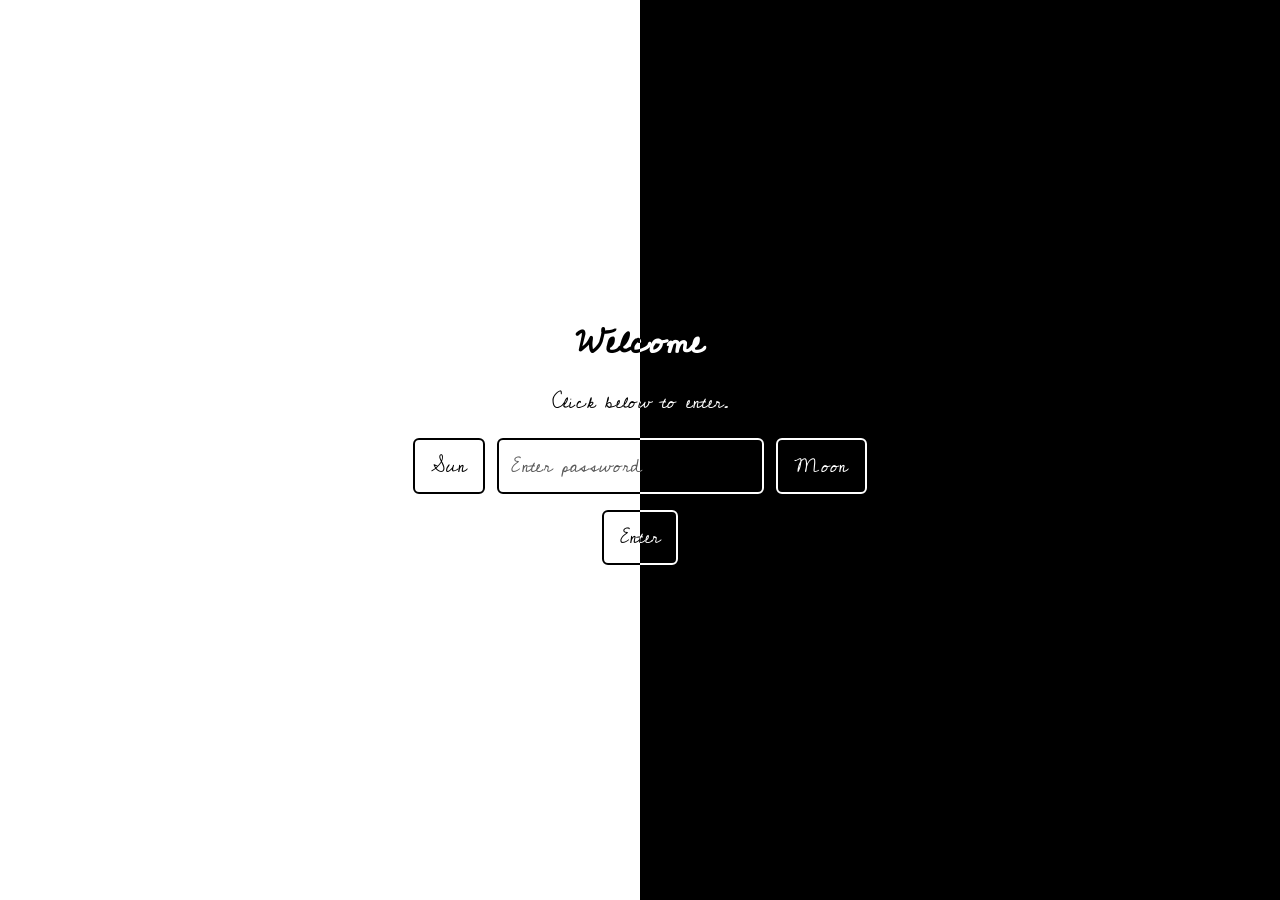
==== index.html @ f0e1de77 "Update index.html" ====
<!DOCTYPE html>
<html lang="en">
<head>
    <meta charset="UTF-8">
    <meta name="viewport" content="width=device-width, initial-scale=1.0">
    <title>Equinox</title>

    <link rel="stylesheet" href="./shared.css">

    <style>
        body {
            margin: 0;
            min-height: 100vh;
        }

        .landing {
            min-height: 100vh;
            display: flex;
            flex-direction: column;
            justify-content: center;
            align-items: center;
            gap: 20px;
            text-align: center;
            background: linear-gradient(
                to right,
                white 50%,
                black 50%
            );
        }
    </style>
</head>
<body>
    <main class="landing" id="landing"></main>

    <script type="module">
        import {
            makeText,
            makeButton,
            makeInput
        } from "./shared.js";

     
        const landing = document.getElementById("landing");

        // Create the input
        const password = makeInput("Enter password", "password");

        // Create the row: Sun | Password | Moon
        const controls = document.createElement("div");
        controls.style.display = "flex";
        controls.style.alignItems = "center";
        controls.style.justifyContent = "center";
        controls.style.gap = "12px";

        const sunButton = makeButton("Sun", () => {
            window.location.href = "./solarstream.html";
        });

        const moonButton = makeButton("Moon", () => {
            window.location.href = "./lunardroplets.html";
        });

        controls.append(sunButton, password, moonButton);

        // Create the result message
        const result = makeText("", "p");

        // Track whether the user has won
        let won = false;

        // Create the confirmation button
        const confirm = makeButton("Enter", () => {
         // Prevent another attempt after winning
            if (won) return;

            if (password.value === "your-password") {
                won = true;
                result.textContent = "you've won";

        // Lock all controls
                password.disabled = true;
                sunButton.disabled = true;
                moonButton.disabled = true;
                confirm.disabled = true;

        // Redirect after 3 seconds
                setTimeout(() => {
                    window.location.href = "./eclipse.html";
                }, 3000);
            } else {
                result.textContent = "you've failed";
            }
        });

        // Stack everything vertically
        const passwordBox = document.createElement("div");
        passwordBox.style.display = "flex";
        passwordBox.style.flexDirection = "column";
        passwordBox.style.alignItems = "center";
        passwordBox.style.gap = "16px";

        passwordBox.append(controls, confirm, result);

        // Add everything to the page
        landing.append(
            makeText("Welcome", "h1"),
            makeText("Click below to enter.", "p"),
            passwordBox
        );

    </script>
</body>
</html>
---- shared.css ----
/* shared.css
   Reusable black/white UI helpers for static HTML sites.
   Add class "bg-white" or "bg-black" to the page/section that contains the elements.
*/

@import url('https://fonts.googleapis.com/css2?family=Cedarville+Cursive&display=swap');

/* Default font for the entire website */
body {
    font-family: "Cedarville Cursive", cursive;
}

h1.shared-text {
    font-family: "Cedarville Cursive", cursive;
    font-size: 36px;
    line-height: 1.3;
}

/* All shared text uses the default cursive font */
.shared-text {
    font-family: "Cedarville Cursive", cursive;
    text-align: center;
    font-size: 19px;
    line-height: 1.7;
    letter-spacing: 0.02em;
}

/* Keep ASCII art aligned correctly */
pre,
.ascii-face {
    font-family: monospace;
}

.bg-white {
    background-color: #fff;
    color: #000;
}

.bg-black {
    background-color: #000;
    color: #fff;
}

/* Text created by makeText() */
.shared-text {
    display: inline-block;
    margin: 0;
    color: #fff;
    mix-blend-mode: difference;
}

/* Explicit theme classes make the text contrast predictable. */
.theme-white {
    color: #000;
}

.theme-black {
    color: #fff;
}

/* Buttons created by makeButton() */

.shared-button {
    display: inline-block;
    padding: 0.6rem 1rem;
    border: 2px solid white;
    border-radius: 6px;

    font-family: "Cedarville Cursive", cursive;
    font-size: 19px;
    line-height: 1.7;
    letter-spacing: 0.02em;
    color: white;
    background: black;

    mix-blend-mode: difference;

    cursor: pointer;
    transition: opacity 120ms ease, transform 120ms ease;
}

.shared-button:hover {
    opacity: 0.82;
}

.shared-button:active {
    transform: translateY(1px);
}

.shared-button:focus-visible,
.shared-input:focus-visible {
    outline: 2px solid currentColor;
    outline-offset: 3px;
}

/* These classes are no longer needed for contrast:
   .button-on-white
   .button-on-black
*/

/* Editable input created by makeInput() */
.shared-input {
    box-sizing: border-box;
    display: inline-block;
    padding: 0.6rem 0.75rem;
    border-radius: 6px;
    font: inherit;
    font-size: 19px;
    line-height: 1.7;
    letter-spacing: 0.02em;
    min-width: 12rem;
    color: white;
    background: black;
    border: 2px solid white;
    mix-blend-mode: difference;
}

.input-on-white {
    color: #000;
    background: #fff;
    border-color: #000;
}

.input-on-black {
    color: #fff;
    background: #000;
    border-color: #fff;
}

.shared-input::placeholder {
    color: currentColor;
    opacity: 0.65;
}

/* Default main layout for every page */
.shared-page {
    box-sizing: border-box;
    min-height: 100vh;
    min-height: 100dvh;

    display: flex;
    flex-direction: column;
    align-items: center;
    text-align: center;

    /* Center vertically when content fits;
       allow scrolling when it doesn't. */
    justify-content: center;
    padding: 40px 24px;
    gap: 16px;
}

/* Default text alignment */
.shared-text {
    text-align: center;
}

/* Remove the default input focus outline */
.shared-input:focus:not(:focus-visible),
.shared-input:active {
    outline: none;
    box-shadow: none;
}

.shared-button:focus:not(:focus-visible),
.shared-button:active {
    outline: none;
    box-shadow: none;
}
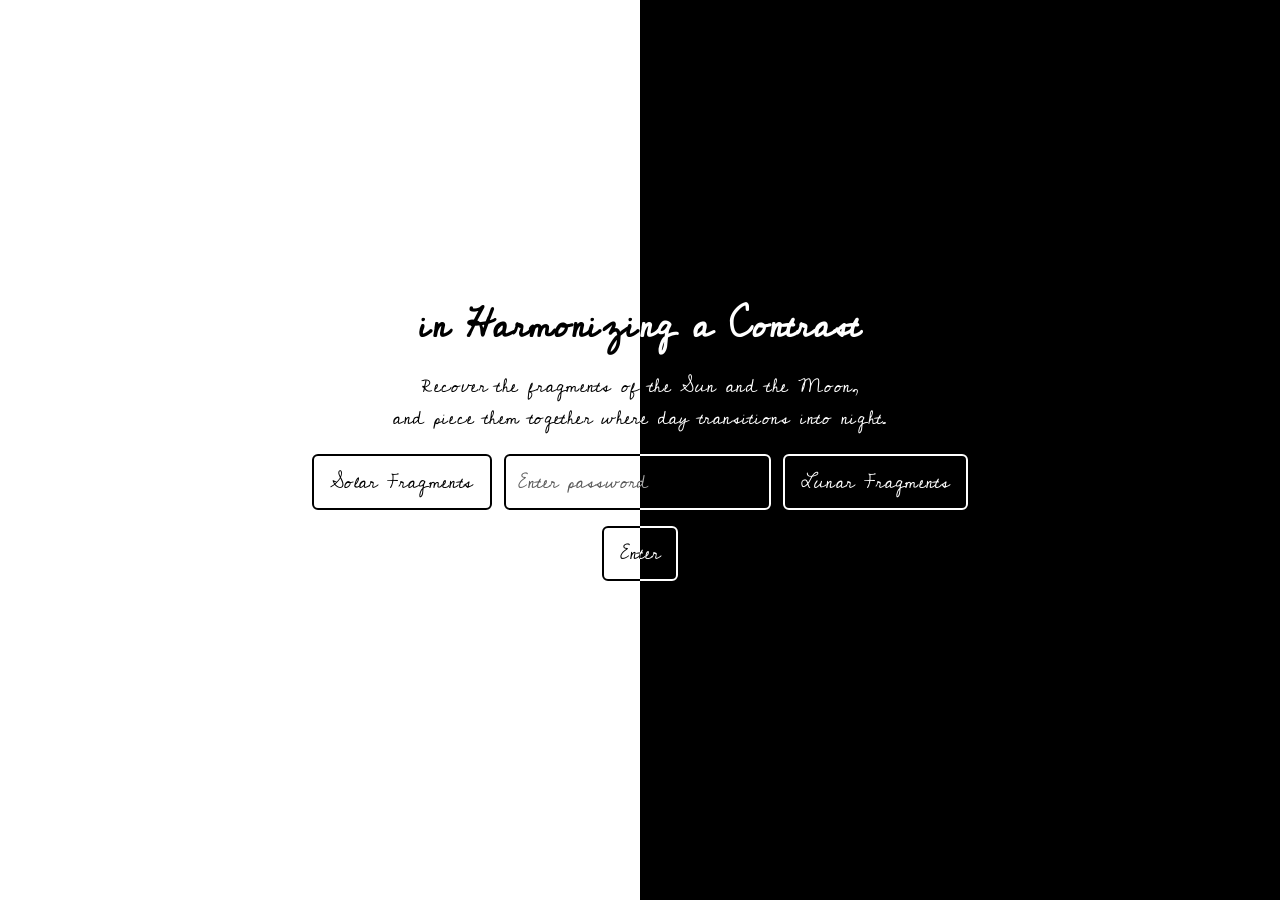
==== commit 706ba651: "Update index.html" ====
--- a/index.html
+++ b/index.html
@@ -36,7 +36,8 @@
         import {
             makeText,
             makeButton,
-            makeInput
+            makeInput,
+            lineBreak
         } from "./shared.js";
 
      
@@ -52,11 +53,11 @@
         controls.style.justifyContent = "center";
         controls.style.gap = "12px";
 
-        const sunButton = makeButton("Sun", () => {
+        const sunButton = makeButton("Solar Fragments", () => {
             window.location.href = "./solarstream.html";
         });
 
-        const moonButton = makeButton("Moon", () => {
+        const moonButton = makeButton("Lunar Fragments", () => {
             window.location.href = "./lunardroplets.html";
         });
 
@@ -102,9 +103,16 @@
         passwordBox.append(controls, confirm, result);
 
         // Add everything to the page
+        const headering = makeText("in Harmonizing a Contrast", "h1");
+        const description = makeText("Recover the fragments of the Sun and the Moon,");
+        description.append(
+            lineBreak(),
+            "and piece them together where day transitions into night."
+        )
+        
         landing.append(
-            makeText("Welcome", "h1"),
-            makeText("Click below to enter.", "p"),
+            headering,
+            description,
             passwordBox
         );
 
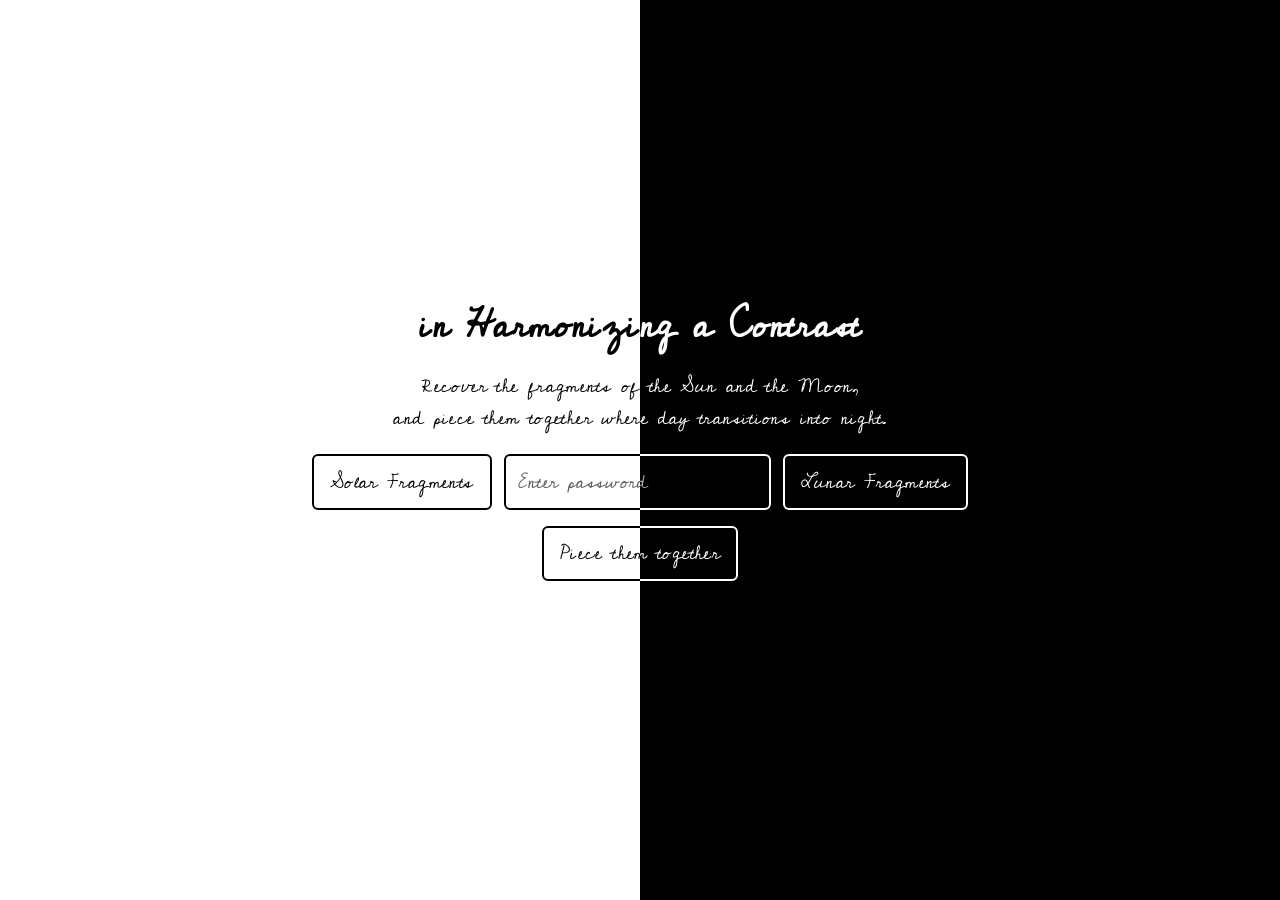
==== commit 527284ea: "Update index.html" ====
--- a/index.html
+++ b/index.html
@@ -44,7 +44,12 @@
         const landing = document.getElementById("landing");
 
         // Create the input
-        const password = makeInput("Enter password", "password");
+        const password = makeInput("Enter password", "text");
+        password.addEventListener("keydown", (event) => {
+            if (event.key === "Enter") {
+                confirm.click();
+            }
+        });
 
         // Create the row: Sun | Password | Moon
         const controls = document.createElement("div");
@@ -70,13 +75,18 @@
         let won = false;
 
         // Create the confirmation button
-        const confirm = makeButton("Enter", () => {
+        const correcttext = makeText("A new celestial body emerges.");
+        correcttext.append(
+            lineBreak(),
+            makeText("Redirecting in 3s...")
+        );
+        const confirm = makeButton("Piece them together", () => {
          // Prevent another attempt after winning
             if (won) return;
 
             if (password.value === "your-password") {
                 won = true;
-                result.textContent = "you've won";
+                result.replaceChildren(correcttext);
 
         // Lock all controls
                 password.disabled = true;
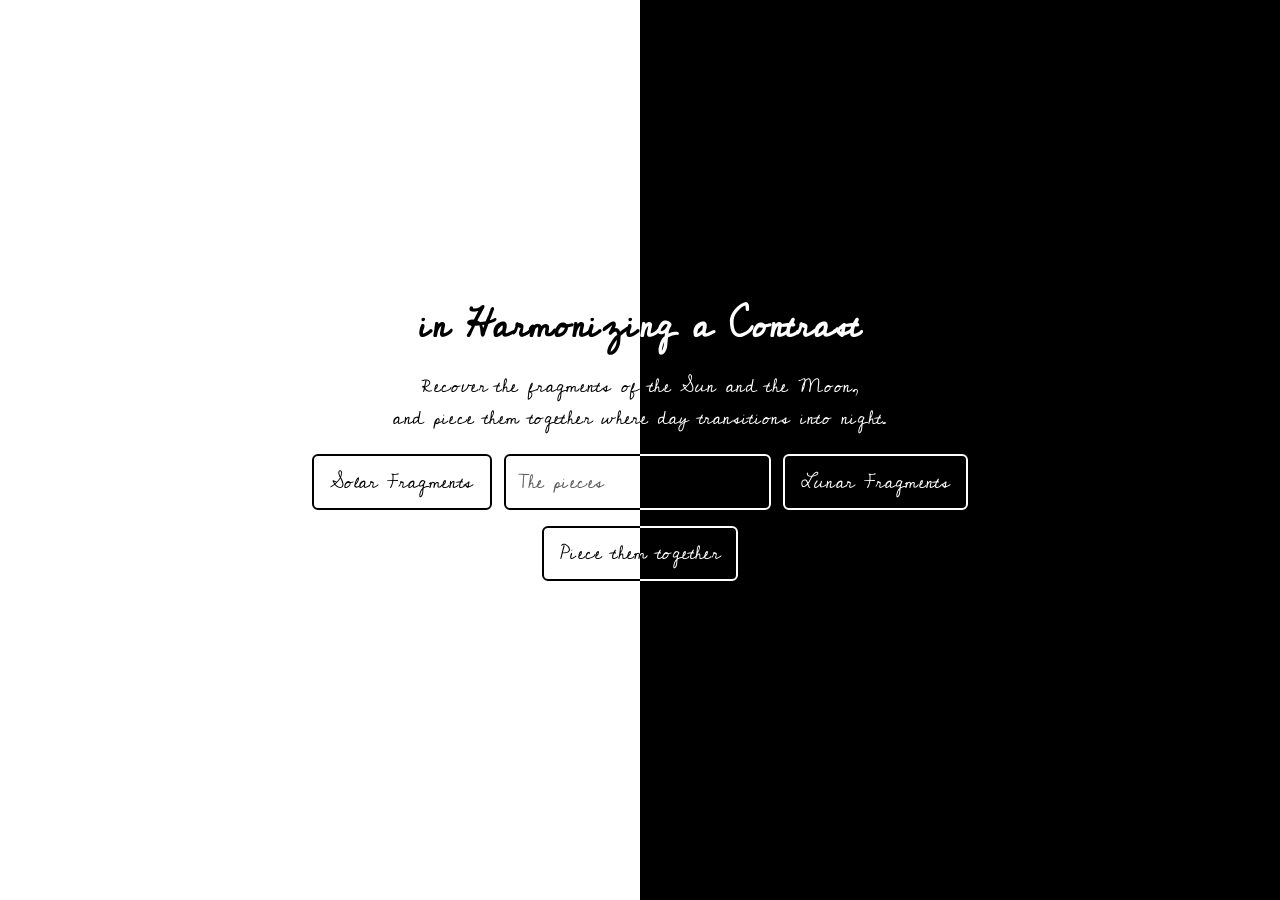
==== commit 1575bc07: "Update index.html" ====
--- a/index.html
+++ b/index.html
@@ -44,7 +44,7 @@
         const landing = document.getElementById("landing");
 
         // Create the input
-        const password = makeInput("Enter password", "text");
+        const password = makeInput("The pieces", "text");
         password.addEventListener("keydown", (event) => {
             if (event.key === "Enter") {
                 confirm.click();
@@ -99,7 +99,7 @@
                     window.location.href = "./eclipse.html";
                 }, 3000);
             } else {
-                result.textContent = "you've failed";
+                result.textContent = "The fragments fall apart.";
             }
         });
 
--- a/shared.css
+++ b/shared.css
@@ -16,6 +16,7 @@
     line-height: 1.3;
 }
 
+
 /* All shared text uses the default cursive font */
 .shared-text {
     font-family: "Cedarville Cursive", cursive;
@@ -23,6 +24,18 @@
     font-size: 19px;
     line-height: 1.7;
     letter-spacing: 0.02em;
+}
+
+.shared-text.left-aligned {
+    text-align: left;
+    display: block;
+    width: 100%;
+}
+
+.shared-text.right-aligned {
+    text-align: right;
+    display: block;
+    width: 100%;
 }
 
 /* Keep ASCII art aligned correctly */
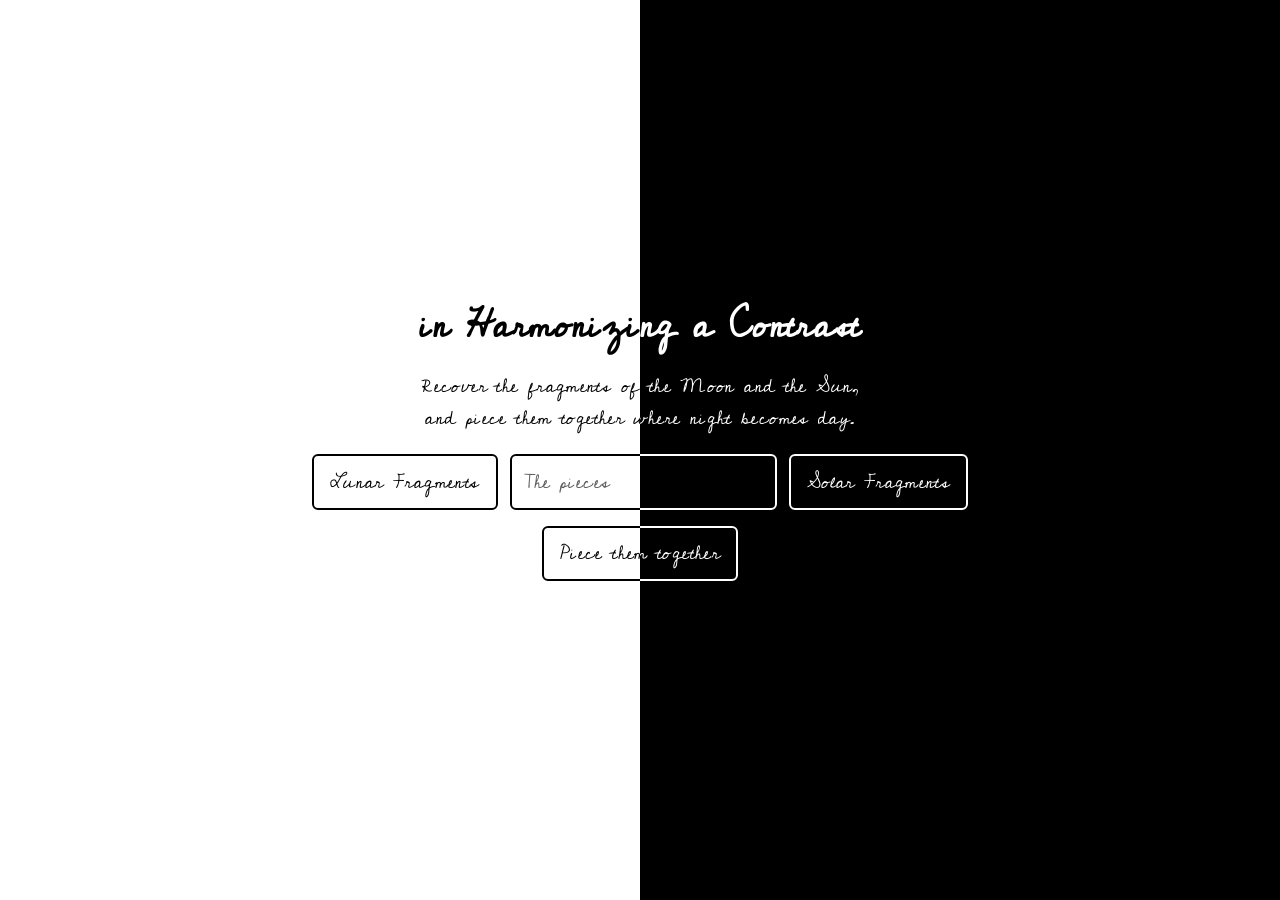
==== commit 3aeae25b: "Update index.html" ====
--- a/index.html
+++ b/index.html
@@ -66,7 +66,7 @@
             window.location.href = "./lunardroplets.html";
         });
 
-        controls.append(sunButton, password, moonButton);
+        controls.append(moonButton, password, sunButton);
 
         // Create the result message
         const result = makeText("", "p");
@@ -114,10 +114,10 @@
 
         // Add everything to the page
         const headering = makeText("in Harmonizing a Contrast", "h1");
-        const description = makeText("Recover the fragments of the Sun and the Moon,");
+        const description = makeText("Recover the fragments of the Moon and the Sun,");
         description.append(
             lineBreak(),
-            "and piece them together where day transitions into night."
+            "and piece them together where night becomes day."
         )
         
         landing.append(
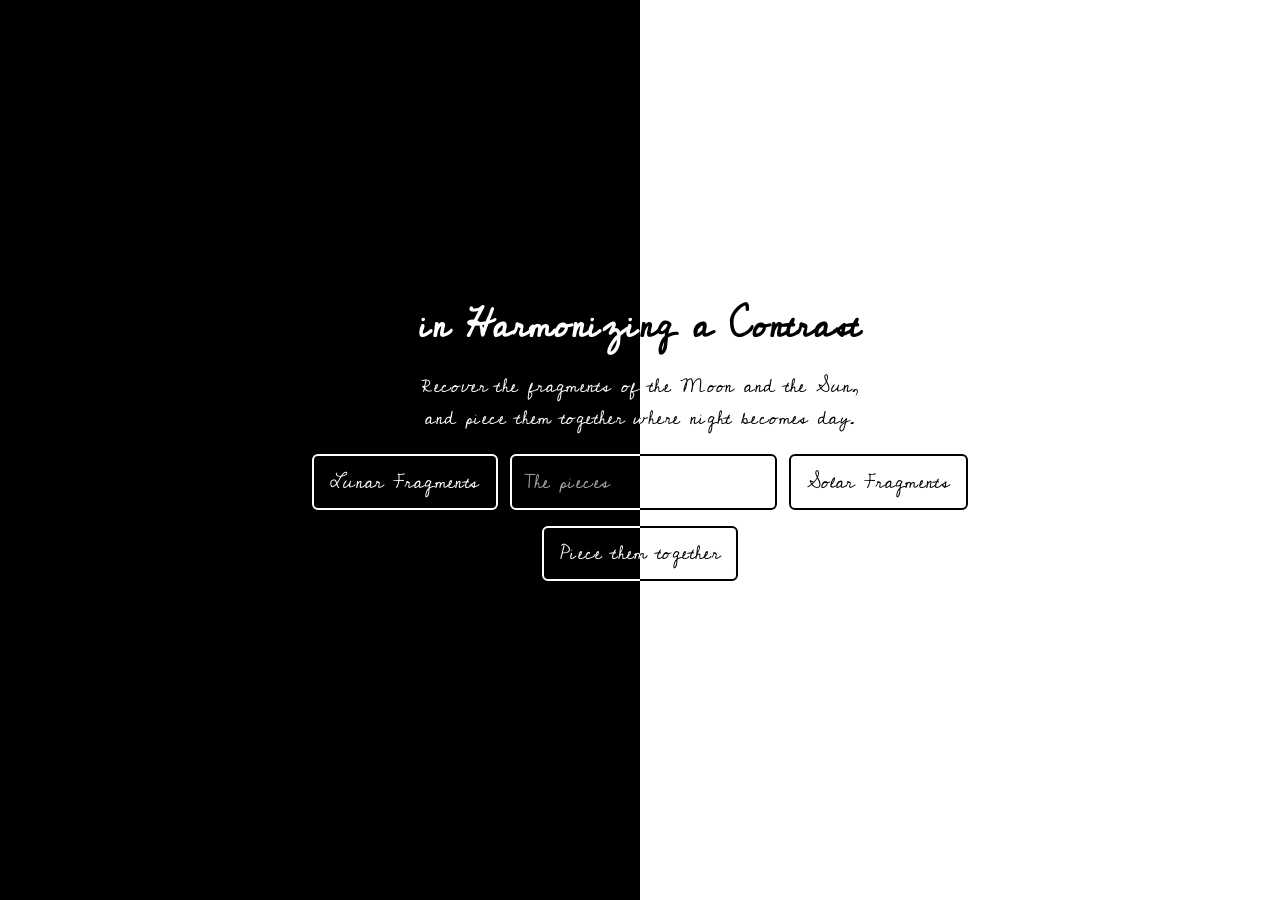
==== commit 31523039: "Update index.html" ====
--- a/index.html
+++ b/index.html
@@ -23,8 +23,8 @@
             text-align: center;
             background: linear-gradient(
                 to right,
-                white 50%,
-                black 50%
+                black 50%,
+                white 50%
             );
         }
     </style>
